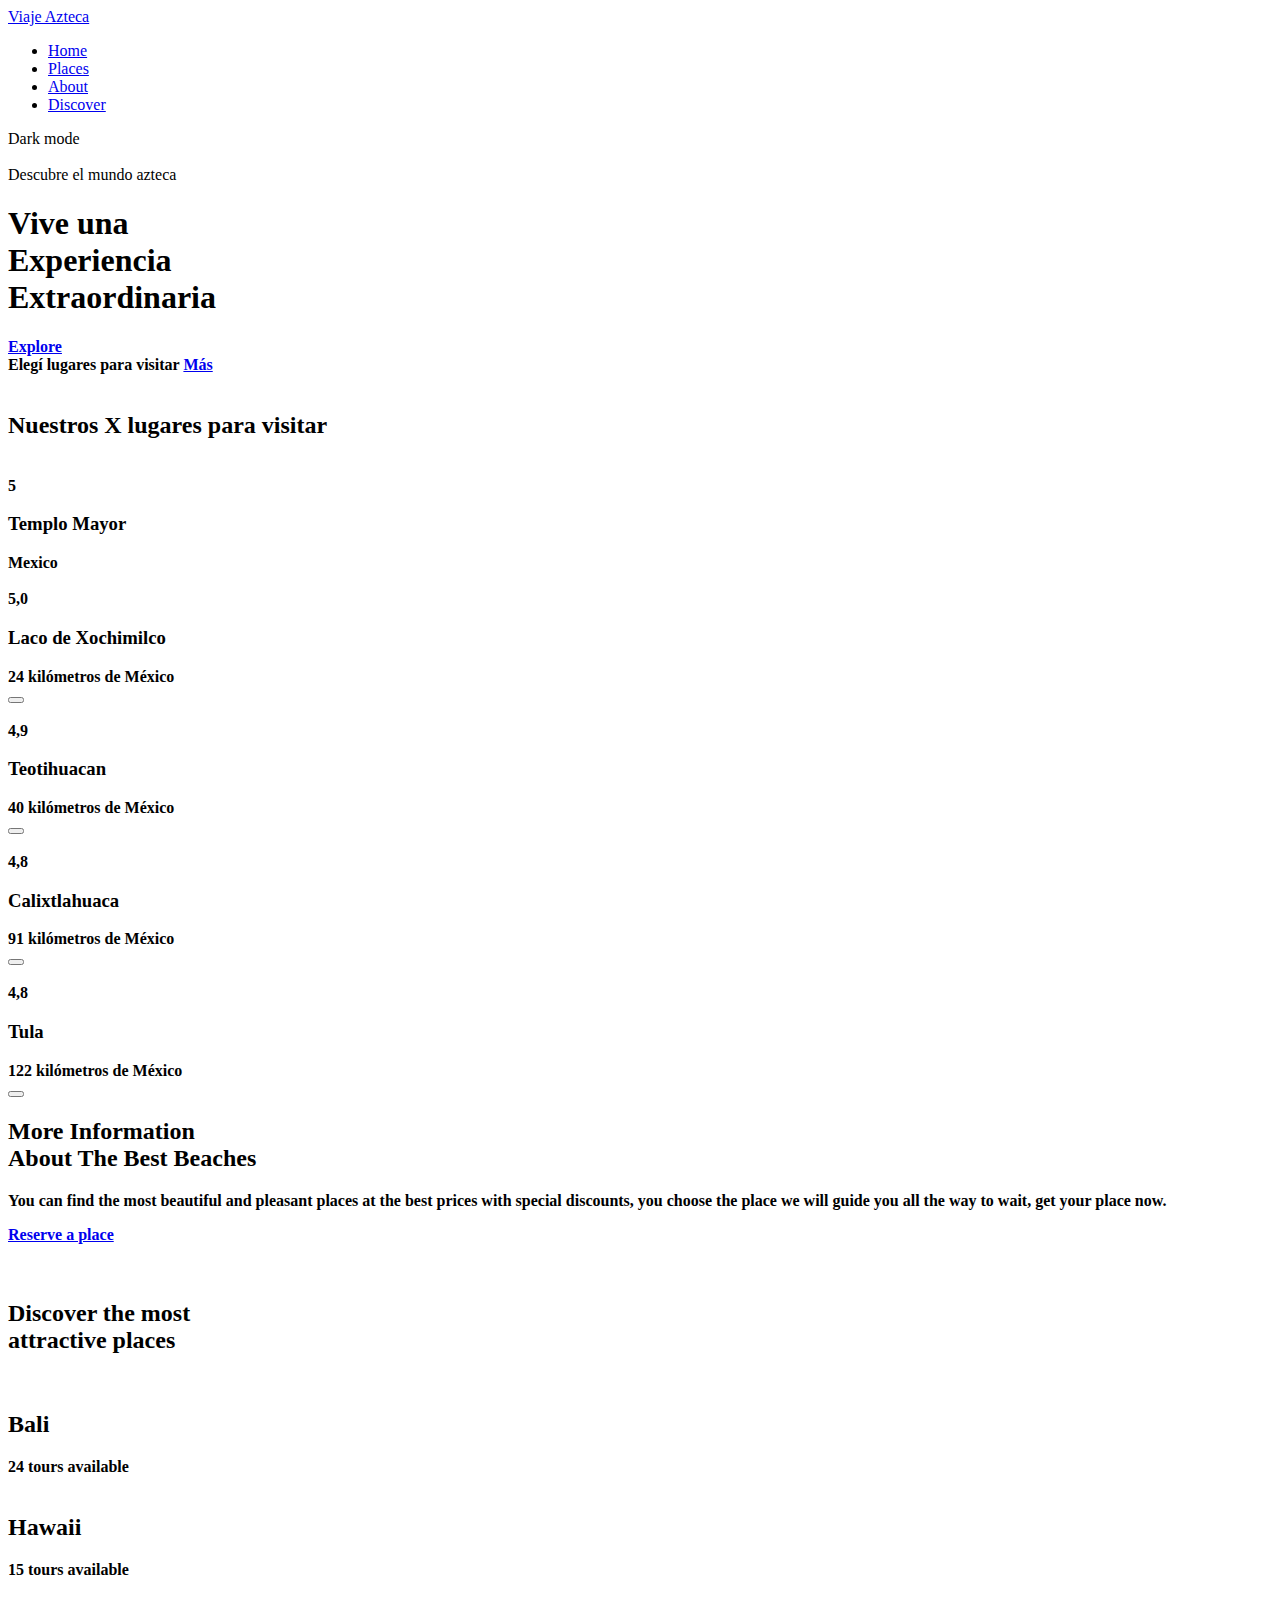
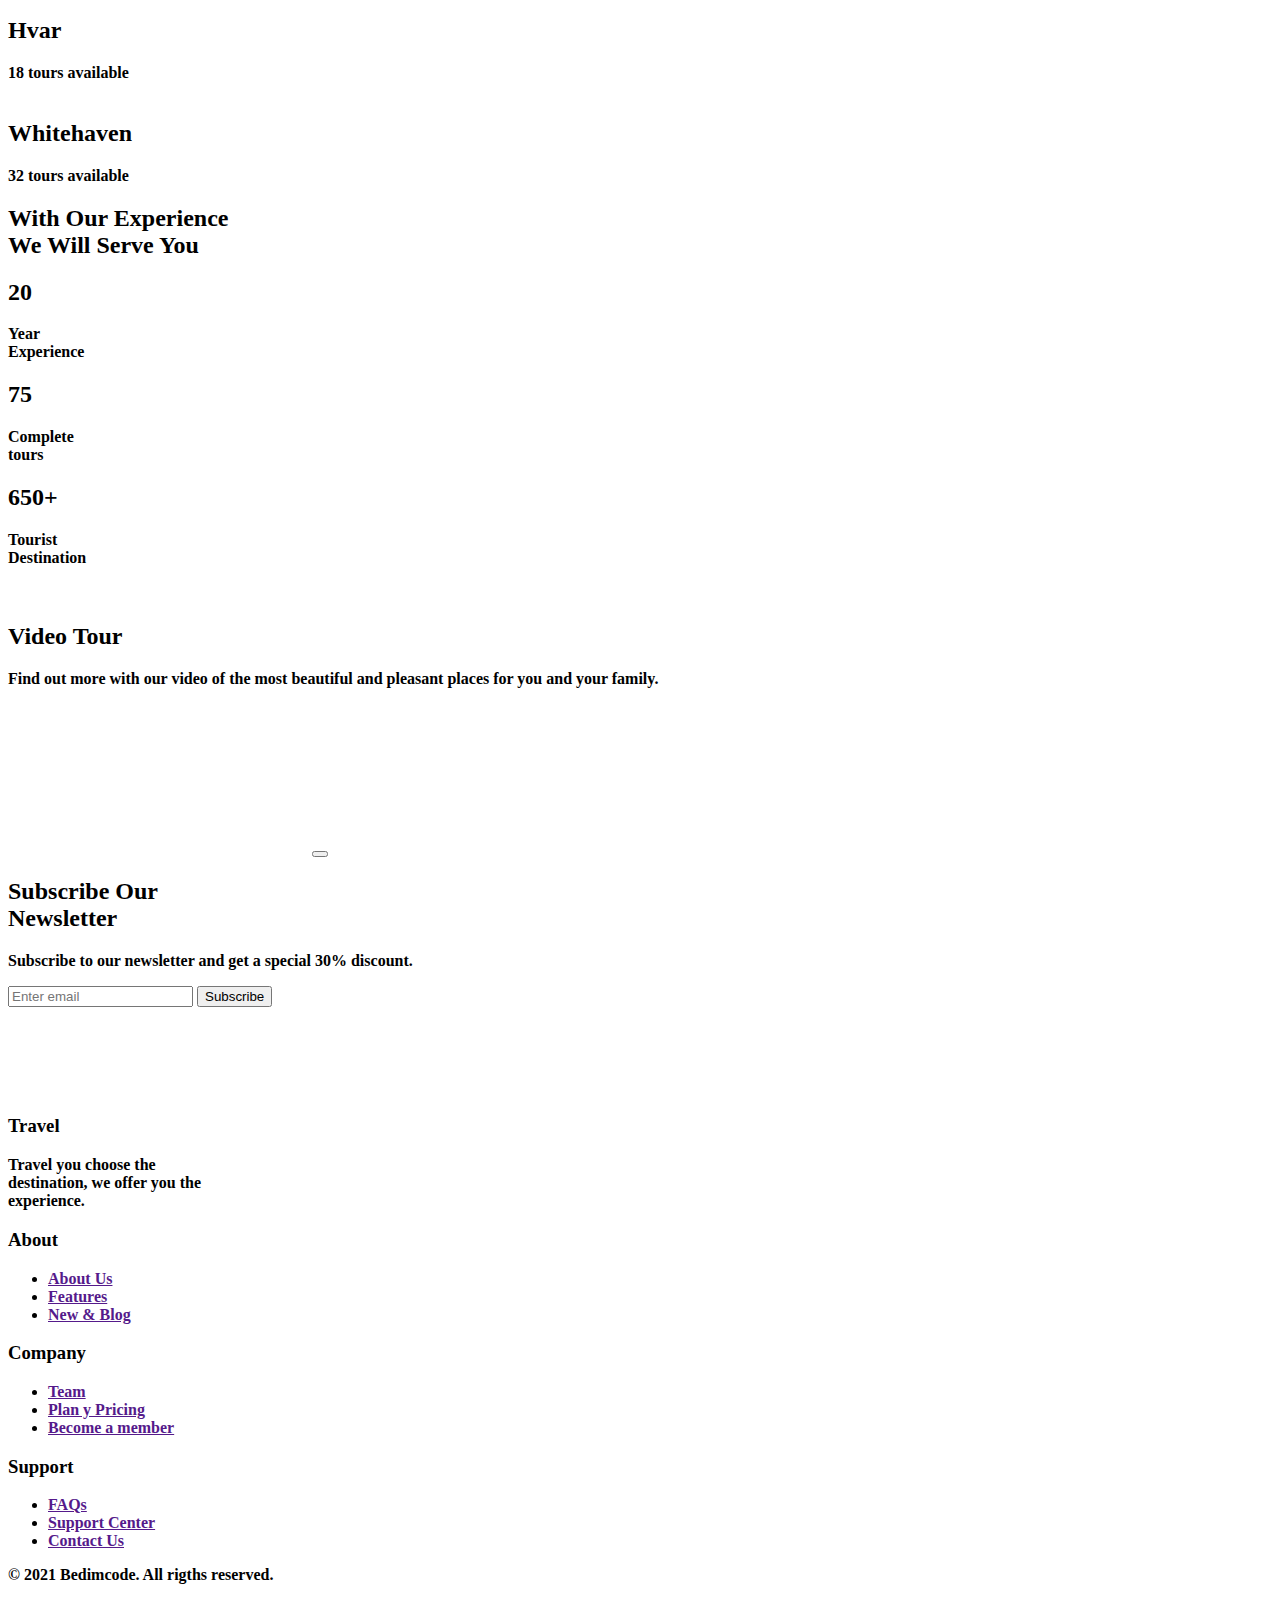
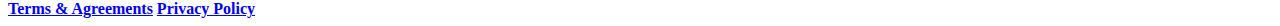
==== index.html @ d2751031 "1.05 alpha" ====
<!DOCTYPE html>
    <html lang="en">
    <head>
        <meta charset="UTF-8">
        <meta name="viewport" content="width=device-width, initial-scale=1.0">

        <link rel="shortcut icon" href="assets/img/favicon.png" type="image/png">

        <!--=============== REMIXICONS ===============-->
        <link href="https://cdn.jsdelivr.net/npm/remixicon@2.5.0/fonts/remixicon.css" rel="stylesheet">
        
        <!--=============== SWIPER CSS ===============-->
        <link rel="stylesheet" href="assets/css/swiper-bundle.min.css">

        <!--=============== CSS ===============-->
        <link rel="stylesheet" href="assets/css/styles.css">

        <title>Mexico Travel</title>
    </head>
    <body>
        <header class="header" id="header">
            <nav class="nav container">
                <a href="#" class="nav__logo">Viaje Azteca</a>

                <div class="nav__menu" id="nav-menu">
                    <ul class="nav__list">
                        <li class="nav__item">
                            <a href="#home" class="nav__link active-link">Home</a>
                        </li>
                        <li class="nav__item">
                            <a href="#place" class="nav__link">Places</a>
                        </li>
                        <li class="nav__item">
                            <a href="#about" class="nav__link">About</a>
                        </li>
                        <li class="nav__item">
                            <a href="#discover" class="nav__link">Discover</a>
                        </li>
                    
                    </ul>

                    <div class="nav__dark">
                        <!-- Theme change button -->
                        <span class="change-theme-name">Dark mode</span>
                        <i class="ri-moon-line change-theme" id="theme-button"></i>
                    </div>

                    <i class="ri-close-line nav__close" id="nav-close"></i>
                </div>

                <div class="nav__toggle" id="nav-toggle">
                    <i class="ri-function-line"></i>
                </div>
            </nav>
        </header>

        <main class="main">
            <!--==================== HOME ====================-->
            <section class="home" id="home">
                <img src="assets/img/home1.jpg" alt="" class="home__img">

                <div class="home__container container grid">
                    <div class="home__data">
                        <span class="home__data-subtitle">Descubre el mundo azteca</span>
                        <h1 class="home__data-title">Vive una <br> Experiencia <br><b>Extraordinaria</h1>
                        <a href="#" class="button">Explore</a>

                    </div>

                    <div class="home__info">
                        <div>
                            <span class="home__info-title">Elegí lugares para visitar</span>
                            <a href="#place" class="button button--flex button--link home__info-button">
                                Más <i class="ri-arrow-right-line"></i>
                            </a>
                        </div>

                        <div class="home__info-overlay">
                            <img src="assets/img/home2.jpg" alt="" class="home__info-img">
                        </div>
                    </div>
                </div>
            </section>

            <!--==================== PLACES ====================-->
            <section class="place section" id="place">
                <h2 class="section__title">Nuestros X lugares para visitar</h2>

                <div class="place__container container grid">
                    <!--==================== PLACES CARD 1 ====================-->
                    <div class="place__card">
                        <img src="assets/img/place1.jpg" alt="" class="place__img">
                        
                        <div class="place__content">
                            <span class="place__rating">
                                <i class="ri-star-line place__rating-icon"></i>
                                <span class="place__rating-number">5</span>
                            </span>

                            <div class="place__data">
                                <h3 class="place__title">Templo Mayor</h3>
                                <span class="place__subtitle">Mexico</span>
                                <span class="place__price"> </span>
                            </div>
                        </div>

                        <a href="https://nicorams.github.io/EspagnolSite/place1.html" class="button button--flex place__button">
                            <i class="ri-arrow-right-line"></i>
                        </a>
                    </div>

                    <!--==================== PLACES CARD 2 ====================-->
                    <div class="place__card">
                        <img src="assets/img/place2.png" alt="" class="place__img">
                        
                        <div class="place__content">
                            <span class="place__rating">
                                <i class="ri-star-line place__rating-icon"></i>
                                <span class="place__rating-number">5,0</span>
                            </span>

                            <div class="place__data">
                                <h3 class="place__title">Laco de Xochimilco</h3>
                                <span class="place__subtitle">24 kilómetros de México</span>
                                <span class="place__price"> </span>
                            </div>
                        </div>

                        <button class="button button--flex place__button">
                            <i class="ri-arrow-right-line"></i>
                        </button>
                    </div>

                    <!--==================== PLACES CARD 3 ====================-->
                    <div class="place__card">
                        <img src="assets/img/place3.png" alt="" class="place__img">
                        
                        <div class="place__content">
                            <span class="place__rating">
                                <i class="ri-star-line place__rating-icon"></i>
                                <span class="place__rating-number">4,9</span>
                            </span>

                            <div class="place__data">
                                <h3 class="place__title">Teotihuacan</h3>
                                <span class="place__subtitle">40 kilómetros de México</span>
                                <span class="place__price"> </span>
                            </div>
                        </div>

                        <button class="button button--flex place__button">
                            <i class="ri-arrow-right-line"></i>
                        </button>
                    </div>

                    <!--==================== PLACES CARD 4 ====================-->
                    <div class="place__card">
                        <img src="assets/img/place4.png" alt="" class="place__img">
                        
                        <div class="place__content">
                            <span class="place__rating">
                                <i class="ri-star-line place__rating-icon"></i>
                                <span class="place__rating-number">4,8</span>
                            </span>

                            <div class="place__data">
                                <h3 class="place__title">Calixtlahuaca</h3>
                                <span class="place__subtitle">91 kilómetros de México</span>
                                <span class="place__price"> </span>
                            </div>
                        </div>

                        <button class="button button--flex place__button">
                            <i class="ri-arrow-right-line"></i>
                        </button>
                    </div>

                    <!--==================== PLACES CARD 5 ====================-->
                    <div class="place__card">
                        <img src="assets/img/place5.png" alt="" class="place__img">
                        
                        <div class="place__content">
                            <span class="place__rating">
                                <i class="ri-star-line place__rating-icon"></i>
                                <span class="place__rating-number">4,8</span>
                            </span>

                            <div class="place__data">
                                <h3 class="place__title">Tula</h3>
                                <span class="place__subtitle">122 kilómetros de México</span>
                                <span class="place__price"> </span>
                            </div>
                        </div>

                        <button class="button button--flex place__button">
                            <i class="ri-arrow-right-line"></i>
                        </button>
                    </div>
                </div>
            </section>

            <!--==================== ABOUT ====================-->
            <section class="about section" id="about">
                <div class="about__container container grid">
                    <div class="about__data">
                        <h2 class="section__title about__title">More Information <br> About The Best Beaches</h2>
                        <p class="about__description">You can find the most beautiful and pleasant places at the best 
                            prices with special discounts, you choose the place we will guide you all the way to wait, get your 
                            place now.
                        </p>
                        <a href="#" class="button">Reserve a place</a>
                    </div>

                    <div class="about__img">
                        <div class="about__img-overlay">
                            <img src="assets/img/about1.jpg" alt="" class="about__img-one">
                        </div>

                        <div class="about__img-overlay">
                            <img src="assets/img/about2.jpg" alt="" class="about__img-two">
                        </div>
                    </div>
                </div>
            </section>
            
            <!--==================== DISCOVER ====================-->
            <section class="discover section" id="discover">
                <h2 class="section__title">Discover the most <br> attractive places</h2>
                
                <div class="discover__container container swiper-container">
                    <div class="swiper-wrapper">
                        <!--==================== DISCOVER 1 ====================-->
                        <div class="discover__card swiper-slide">
                            <img src="assets/img/discover1.jpg" alt="" class="discover__img">
                            <div class="discover__data">
                                <h2 class="discover__title">Bali</h2>
                                <span class="discover__description">24 tours available</span>
                            </div>
                        </div>

                        <!--==================== DISCOVER 2 ====================-->
                        <div class="discover__card swiper-slide">
                            <img src="assets/img/discover2.jpg" alt="" class="discover__img">
                            <div class="discover__data">
                                <h2 class="discover__title">Hawaii</h2>
                                <span class="discover__description">15 tours available</span>
                            </div>
                        </div>

                        <!--==================== DISCOVER 3 ====================-->
                        <div class="discover__card swiper-slide">
                            <img src="assets/img/discover3.jpg" alt="" class="discover__img">
                            <div class="discover__data">
                                <h2 class="discover__title">Hvar</h2>
                                <span class="discover__description">18 tours available</span>
                            </div>
                        </div>

                        <!--==================== DISCOVER 4 ====================-->
                        <div class="discover__card swiper-slide">
                            <img src="assets/img/discover4.jpg" alt="" class="discover__img">
                            <div class="discover__data">
                                <h2 class="discover__title">Whitehaven</h2>
                                <span class="discover__description">32 tours available</span>
                            </div>
                        </div>
                    </div>
                </div>
            </section>

            <!--==================== EXPERIENCE ====================-->
            <section class="experience section">
                <h2 class="section__title">With Our Experience <br> We Will Serve You</h2>

                <div class="experience__container container grid">
                    <div class="experience__content grid">
                        <div class="experience__data">
                            <h2 class="experience__number">20</h2>
                            <span class="experience__description">Year <br> Experience</span>
                        </div>

                        <div class="experience__data">
                            <h2 class="experience__number">75</h2>
                            <span class="experience__description">Complete <br> tours</span>
                        </div>

                        <div class="experience__data">
                            <h2 class="experience__number">650+</h2>
                            <span class="experience__description">Tourist <br> Destination</span>
                        </div>
                    </div>

                    <div class="experience__img grid">
                        <div class="experience__overlay">
                            <img src="assets/img/experience1.jpg" alt="" class="experience__img-one">
                        </div>
                        
                        <div class="experience__overlay">
                            <img src="assets/img/experience2.jpg" alt="" class="experience__img-two">
                        </div>
                    </div>
                </div>
            </section>

            <!--==================== VIDEO ====================-->
            <section class="video section">
                <h2 class="section__title">Video Tour</h2>

                <div class="video__container container">
                    <p class="video__description">Find out more with our video of the most beautiful and 
                        pleasant places for you and your family.
                    </p>

                    <div class="video__content">
                        <video id="video-file">
                            <source src="assets/video/video.mp4" type="video/mp4">
                        </video>

                        <button class="button button--flex video__button" id="video-button">
                            <i class="ri-play-line video__button-icon" id="video-icon"></i>
                        </button>
                    </div>
                </div>
            </section>

            <!--==================== SUBSCRIBE ====================-->
            <section class="subscribe section">
                <div class="subscribe__bg">
                    <div class="subscribe__container container">
                        <h2 class="section__title subscribe__title">Subscribe Our <br> Newsletter</h2>
                        <p class="subscribe__description">Subscribe to our newsletter and get a 
                            special 30% discount.
                        </p>
    
                        <form action="" class="subscribe__form">
                            <input type="text" placeholder="Enter email" class="subscribe__input">
    
                            <button class="button">
                                Subscribe
                            </button>
                        </form>
                    </div>
                </div>
            </section>
            
            <!--==================== SPONSORS ====================-->
            <section class="sponsor section">
                <div class="sponsor__container container grid">
                    <div class="sponsor__content">
                        <img src="assets/img/sponsors1.png" alt="" class="sponsor__img">
                    </div>
                    <div class="sponsor__content">
                        <img src="assets/img/sponsors2.png" alt="" class="sponsor__img">
                    </div>
                    <div class="sponsor__content">
                        <img src="assets/img/sponsors3.png" alt="" class="sponsor__img">
                    </div>
                    <div class="sponsor__content">
                        <img src="assets/img/sponsors4.png" alt="" class="sponsor__img">
                    </div>
                    <div class="sponsor__content">
                        <img src="assets/img/sponsors5.png" alt="" class="sponsor__img">
                    </div>
                </div>
            </section>
        </main>

        <!--==================== FOOTER ====================-->
        <footer class="footer section">
            <div class="footer__container container grid">
                <div class="footer__content grid">
                    <div class="footer__data">
                        <h3 class="footer__title">Travel</h3>
                        <p class="footer__description">Travel you choose the <br> destination, 
                            we offer you the <br> experience.
                        </p>
                        <div>
                            <a href="https://www.facebook.com/" target="_blank" class="footer__social">
                                <i class="ri-facebook-box-fill"></i>
                            </a>
                            <a href="https://twitter.com/" target="_blank" class="footer__social">
                                <i class="ri-twitter-fill"></i>
                            </a>
                            <a href="https://www.instagram.com/" target="_blank" class="footer__social">
                                <i class="ri-instagram-fill"></i>
                            </a>
                            <a href="https://www.youtube.com/" target="_blank" class="footer__social">
                                <i class="ri-youtube-fill"></i>
                            </a>
                        </div>
                    </div>
    
                    <div class="footer__data">
                        <h3 class="footer__subtitle">About</h3>
                        <ul>
                            <li class="footer__item">
                                <a href="" class="footer__link">About Us</a>
                            </li>
                            <li class="footer__item">
                                <a href="" class="footer__link">Features</a>
                            </li>
                            <li class="footer__item">
                                <a href="" class="footer__link">New & Blog</a>
                            </li>
                        </ul>
                    </div>
    
                    <div class="footer__data">
                        <h3 class="footer__subtitle">Company</h3>
                        <ul>
                            <li class="footer__item">
                                <a href="" class="footer__link">Team</a>
                            </li>
                            <li class="footer__item">
                                <a href="" class="footer__link">Plan y Pricing</a>
                            </li>
                            <li class="footer__item">
                                <a href="" class="footer__link">Become a member</a>
                            </li>
                        </ul>
                    </div>
    
                    <div class="footer__data">
                        <h3 class="footer__subtitle">Support</h3>
                        <ul>
                            <li class="footer__item">
                                <a href="" class="footer__link">FAQs</a>
                            </li>
                            <li class="footer__item">
                                <a href="" class="footer__link">Support Center</a>
                            </li>
                            <li class="footer__item">
                                <a href="" class="footer__link">Contact Us</a>
                            </li>
                        </ul>
                    </div>
                </div>

                <div class="footer__rights">
                    <p class="footer__copy">&#169; 2021 Bedimcode. All rigths reserved.</p>
                    <div class="footer__terms">
                        <a href="#" class="footer__terms-link">Terms & Agreements</a>
                        <a href="#" class="footer__terms-link">Privacy Policy</a>
                    </div>
                </div>
            </div>
        </footer>

         <!--========== SCROLL UP ==========-->
        <a href="#" class="scrollup" id="scroll-up">
            <i class="ri-arrow-up-line scrollup__icon"></i>
        </a>

        <!--=============== SCROLL REVEAL===============-->
        <script src="assets/js/scrollreveal.min.js"></script>
        
        <!--=============== SWIPER JS ===============-->
        <script src="assets/js/swiper-bundle.min.js"></script>

        <!--=============== MAIN JS ===============-->
        <script src="assets/js/main.js"></script>
    </body>
</html>
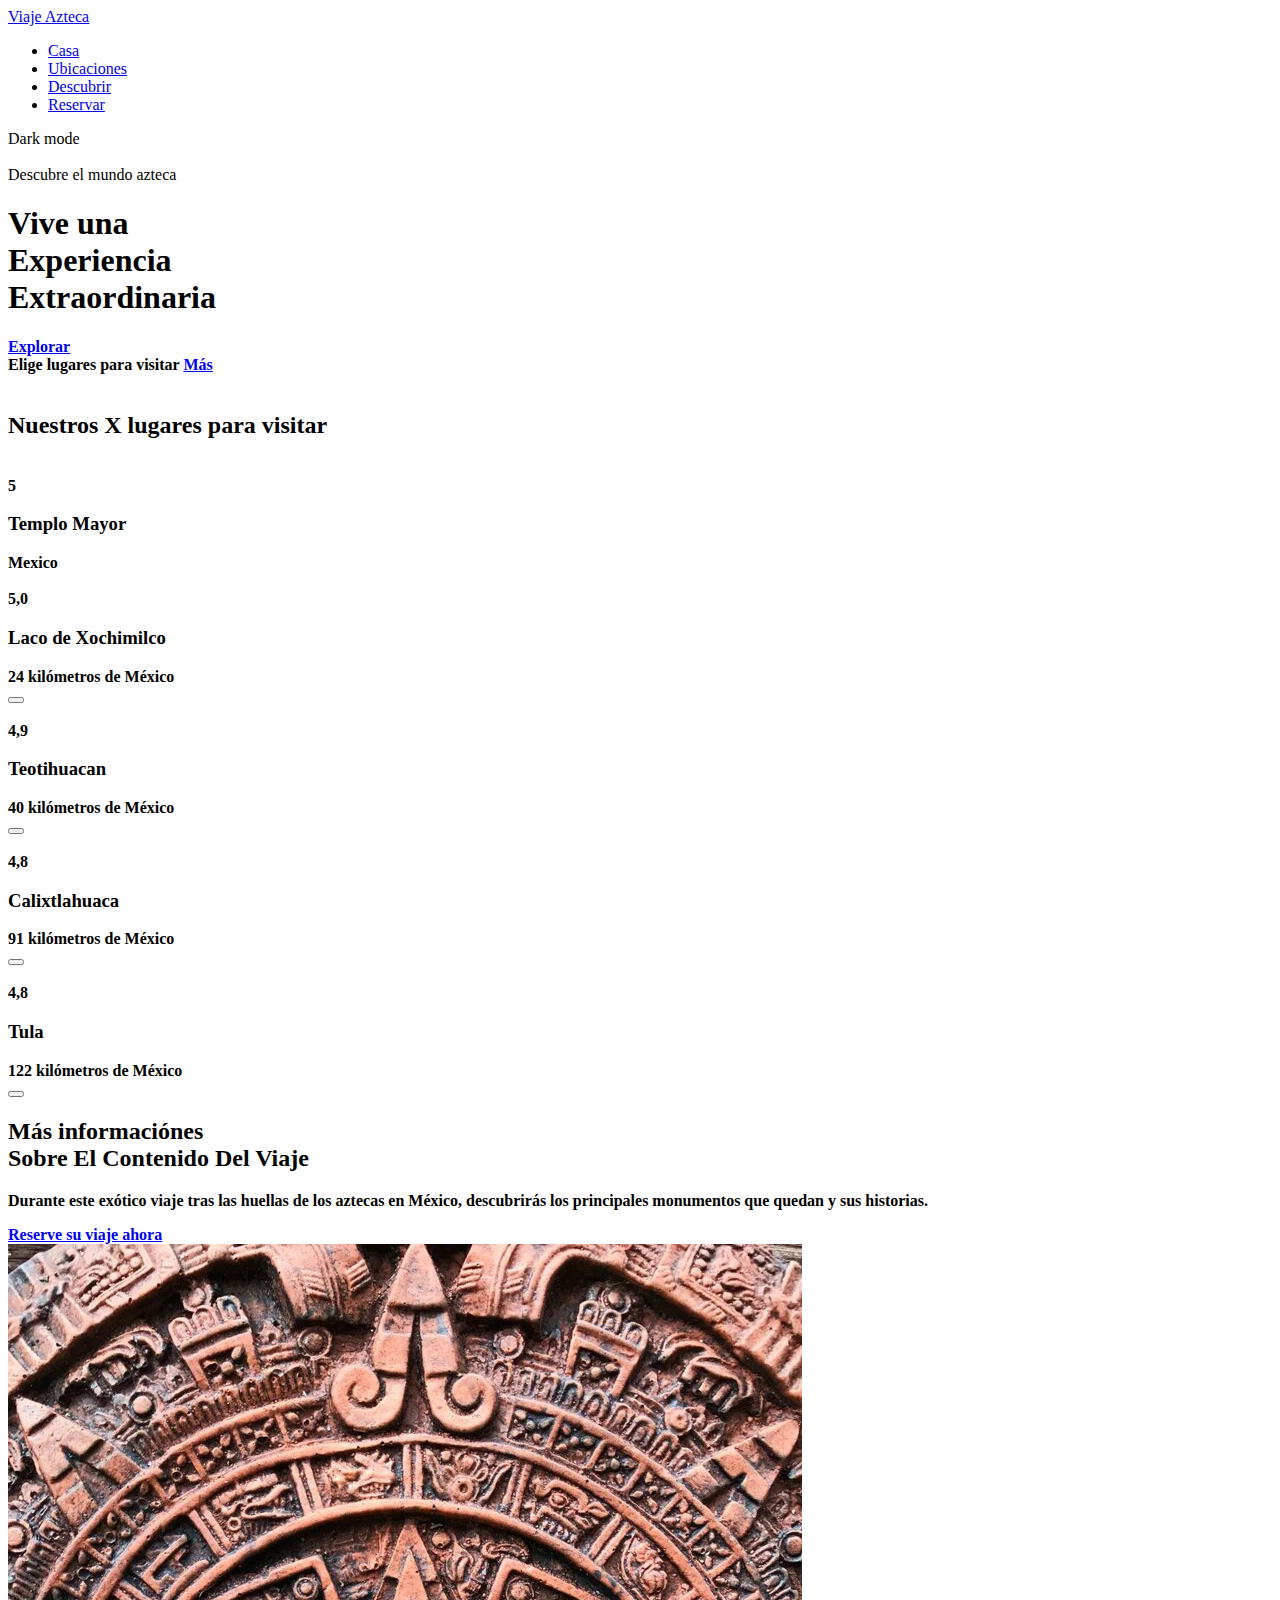
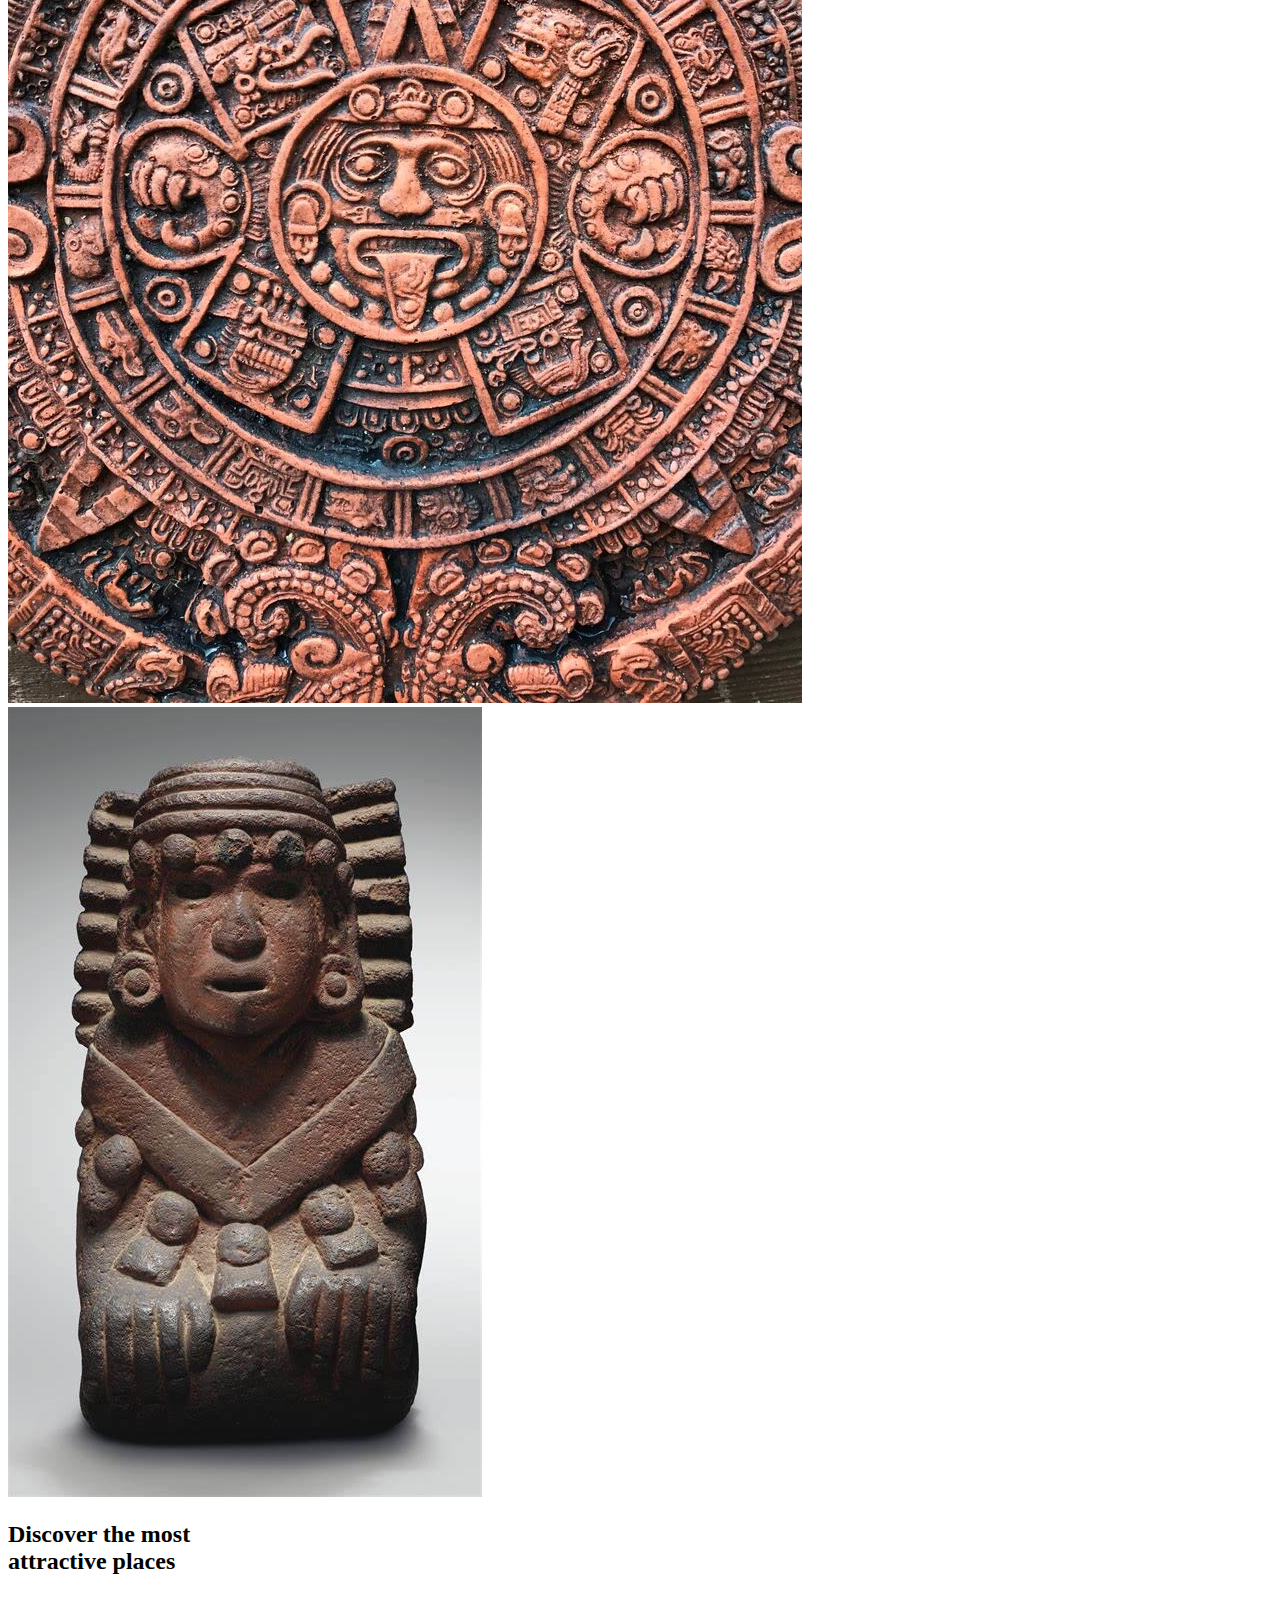
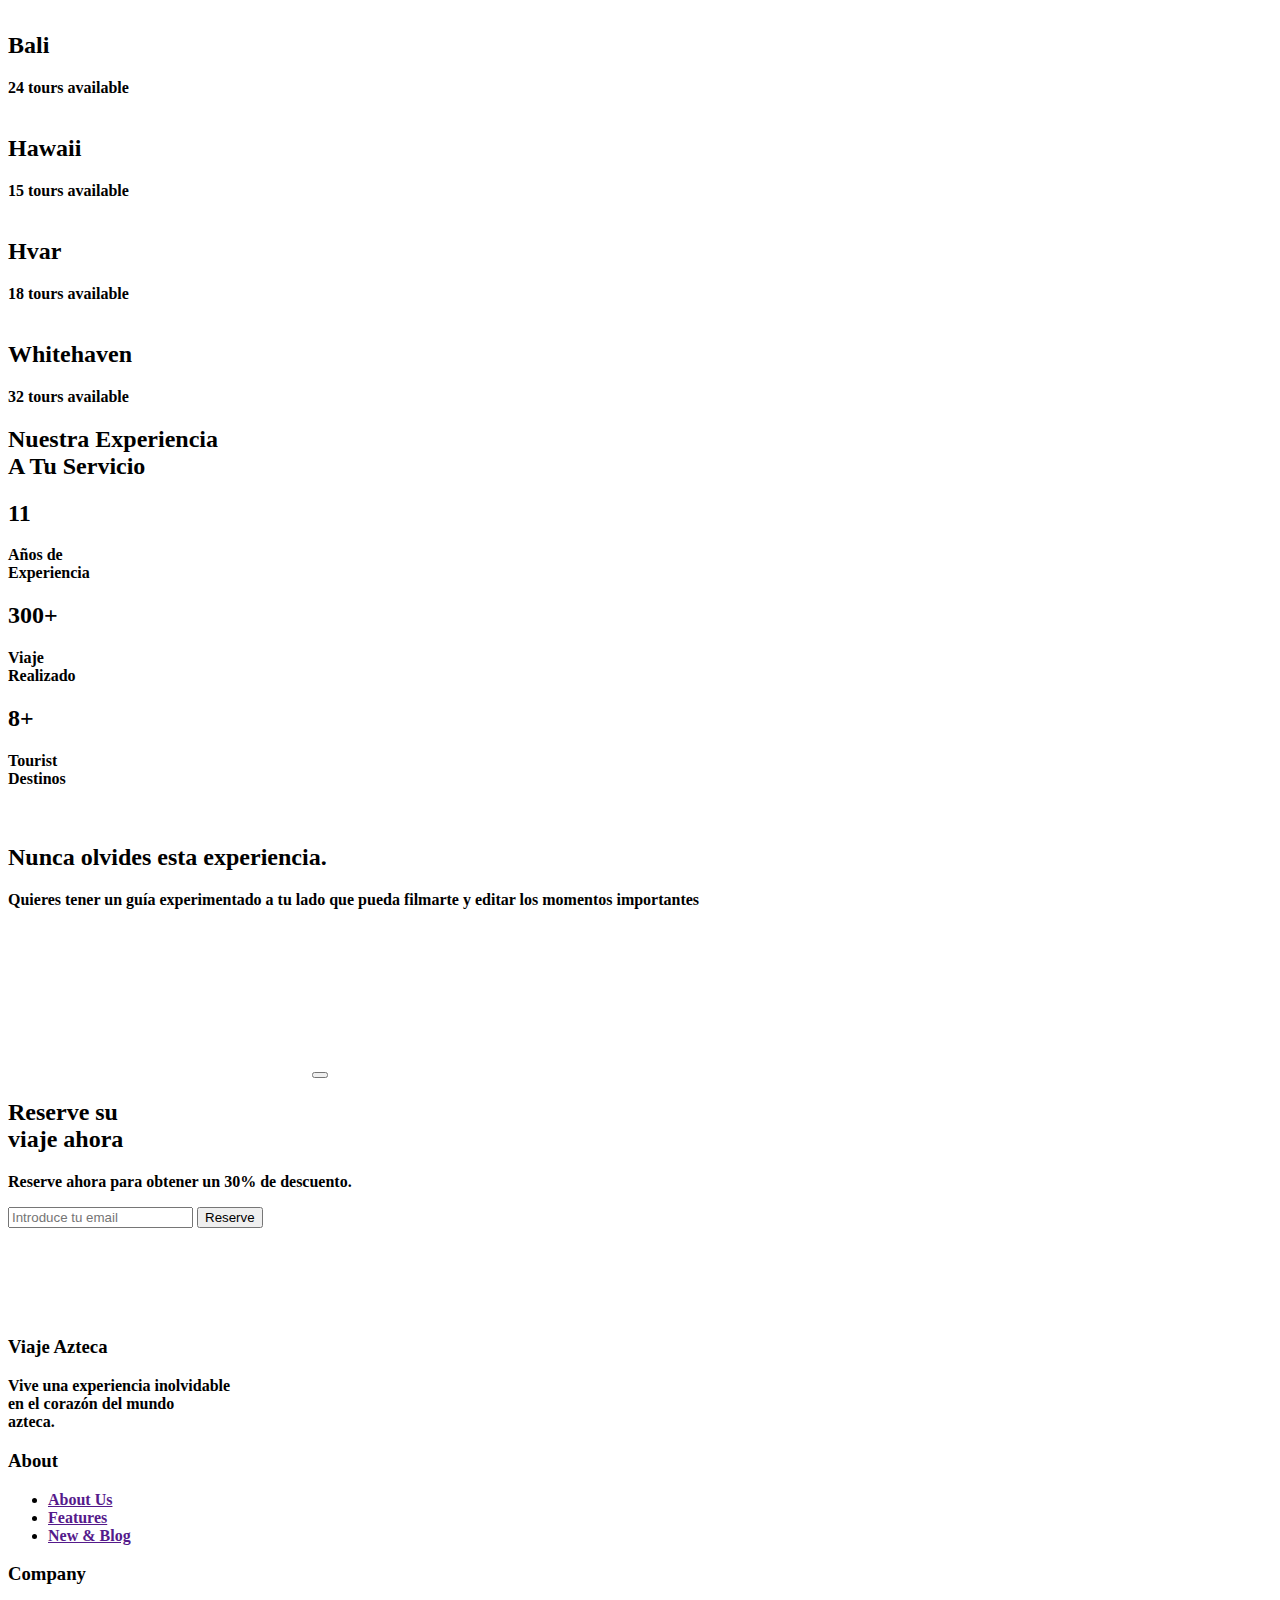
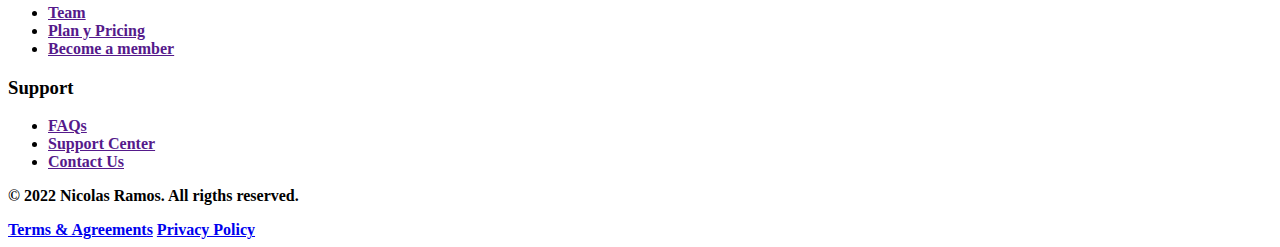
==== commit 56f27edb: "1.06 alpha" ====
--- a/index.html
+++ b/index.html
@@ -25,18 +25,17 @@
                 <div class="nav__menu" id="nav-menu">
                     <ul class="nav__list">
                         <li class="nav__item">
-                            <a href="#home" class="nav__link active-link">Home</a>
+                            <a href="#home" class="nav__link active-link">Casa</a>
                         </li>
                         <li class="nav__item">
-                            <a href="#place" class="nav__link">Places</a>
+                            <a href="#place" class="nav__link">Ubicaciones</a>
                         </li>
                         <li class="nav__item">
-                            <a href="#about" class="nav__link">About</a>
+                            <a href="#discover" class="nav__link">Descubrir</a>
                         </li>
                         <li class="nav__item">
-                            <a href="#discover" class="nav__link">Discover</a>
+                            <a href="#reserve" class="nav__link">Reservar</a>
                         </li>
-                    
                     </ul>
 
                     <div class="nav__dark">
@@ -63,13 +62,13 @@
                     <div class="home__data">
                         <span class="home__data-subtitle">Descubre el mundo azteca</span>
                         <h1 class="home__data-title">Vive una <br> Experiencia <br><b>Extraordinaria</h1>
-                        <a href="#" class="button">Explore</a>
+                        <a href="#place" class="button">Explorar</a>
 
                     </div>
 
                     <div class="home__info">
                         <div>
-                            <span class="home__info-title">Elegí lugares para visitar</span>
+                            <span class="home__info-title">Elige lugares para visitar</span>
                             <a href="#place" class="button button--flex button--link home__info-button">
                                 Más <i class="ri-arrow-right-line"></i>
                             </a>
@@ -203,12 +202,11 @@
             <section class="about section" id="about">
                 <div class="about__container container grid">
                     <div class="about__data">
-                        <h2 class="section__title about__title">More Information <br> About The Best Beaches</h2>
-                        <p class="about__description">You can find the most beautiful and pleasant places at the best 
-                            prices with special discounts, you choose the place we will guide you all the way to wait, get your 
-                            place now.
+                        <h2 class="section__title about__title">Más informaciónes <br> Sobre El Contenido Del Viaje </h2>
+                        <p class="about__description">Durante este exótico viaje tras las huellas de los aztecas en 
+                            México, descubrirás los principales monumentos que quedan y sus historias.
                         </p>
-                        <a href="#" class="button">Reserve a place</a>
+                        <a href="#reserve" class="button">Reserve su viaje ahora</a>
                     </div>
 
                     <div class="about__img">
@@ -270,23 +268,23 @@
 
             <!--==================== EXPERIENCE ====================-->
             <section class="experience section">
-                <h2 class="section__title">With Our Experience <br> We Will Serve You</h2>
+                <h2 class="section__title">Nuestra Experiencia <br>  A Tu Servicio</h2>
 
                 <div class="experience__container container grid">
                     <div class="experience__content grid">
                         <div class="experience__data">
-                            <h2 class="experience__number">20</h2>
-                            <span class="experience__description">Year <br> Experience</span>
+                            <h2 class="experience__number">11</h2>
+                            <span class="experience__description">Años de <br> Experiencia</span>
                         </div>
 
                         <div class="experience__data">
-                            <h2 class="experience__number">75</h2>
-                            <span class="experience__description">Complete <br> tours</span>
+                            <h2 class="experience__number">300+</h2>
+                            <span class="experience__description">Viaje <br> Realizado</span>
                         </div>
 
                         <div class="experience__data">
-                            <h2 class="experience__number">650+</h2>
-                            <span class="experience__description">Tourist <br> Destination</span>
+                            <h2 class="experience__number">8+</h2>
+                            <span class="experience__description">Tourist <br> Destinos</span>
                         </div>
                     </div>
 
@@ -304,11 +302,11 @@
 
             <!--==================== VIDEO ====================-->
             <section class="video section">
-                <h2 class="section__title">Video Tour</h2>
+                <h2 class="section__title">Nunca olvides esta experiencia.</h2>
 
                 <div class="video__container container">
-                    <p class="video__description">Find out more with our video of the most beautiful and 
-                        pleasant places for you and your family.
+                    <p class="video__description">Quieres tener un guía experimentado a tu lado que pueda filmarte 
+                        y editar los momentos importantes
                     </p>
 
                     <div class="video__content">
@@ -324,19 +322,18 @@
             </section>
 
             <!--==================== SUBSCRIBE ====================-->
-            <section class="subscribe section">
+            <section class="subscribe section" id="reserve">
                 <div class="subscribe__bg">
                     <div class="subscribe__container container">
-                        <h2 class="section__title subscribe__title">Subscribe Our <br> Newsletter</h2>
-                        <p class="subscribe__description">Subscribe to our newsletter and get a 
-                            special 30% discount.
+                        <h2 class="section__title subscribe__title">Reserve su <br> viaje ahora</h2>
+                        <p class="subscribe__description">Reserve ahora para obtener un 30% de descuento.
                         </p>
     
                         <form action="" class="subscribe__form">
-                            <input type="text" placeholder="Enter email" class="subscribe__input">
+                            <input type="text" placeholder="Introduce tu email" class="subscribe__input">
     
                             <button class="button">
-                                Subscribe
+                                Reserve
                             </button>
                         </form>
                     </div>
@@ -370,9 +367,8 @@
             <div class="footer__container container grid">
                 <div class="footer__content grid">
                     <div class="footer__data">
-                        <h3 class="footer__title">Travel</h3>
-                        <p class="footer__description">Travel you choose the <br> destination, 
-                            we offer you the <br> experience.
+                        <h3 class="footer__title">Viaje Azteca</h3>
+                        <p class="footer__description">Vive una experiencia inolvidable <br> en el corazón del mundo <br> azteca.
                         </p>
                         <div>
                             <a href="https://www.facebook.com/" target="_blank" class="footer__social">
@@ -437,7 +433,7 @@
                 </div>
 
                 <div class="footer__rights">
-                    <p class="footer__copy">&#169; 2021 Bedimcode. All rigths reserved.</p>
+                    <p class="footer__copy">&#169; 2022 Nicolas Ramos. All rigths reserved.</p>
                     <div class="footer__terms">
                         <a href="#" class="footer__terms-link">Terms & Agreements</a>
                         <a href="#" class="footer__terms-link">Privacy Policy</a>
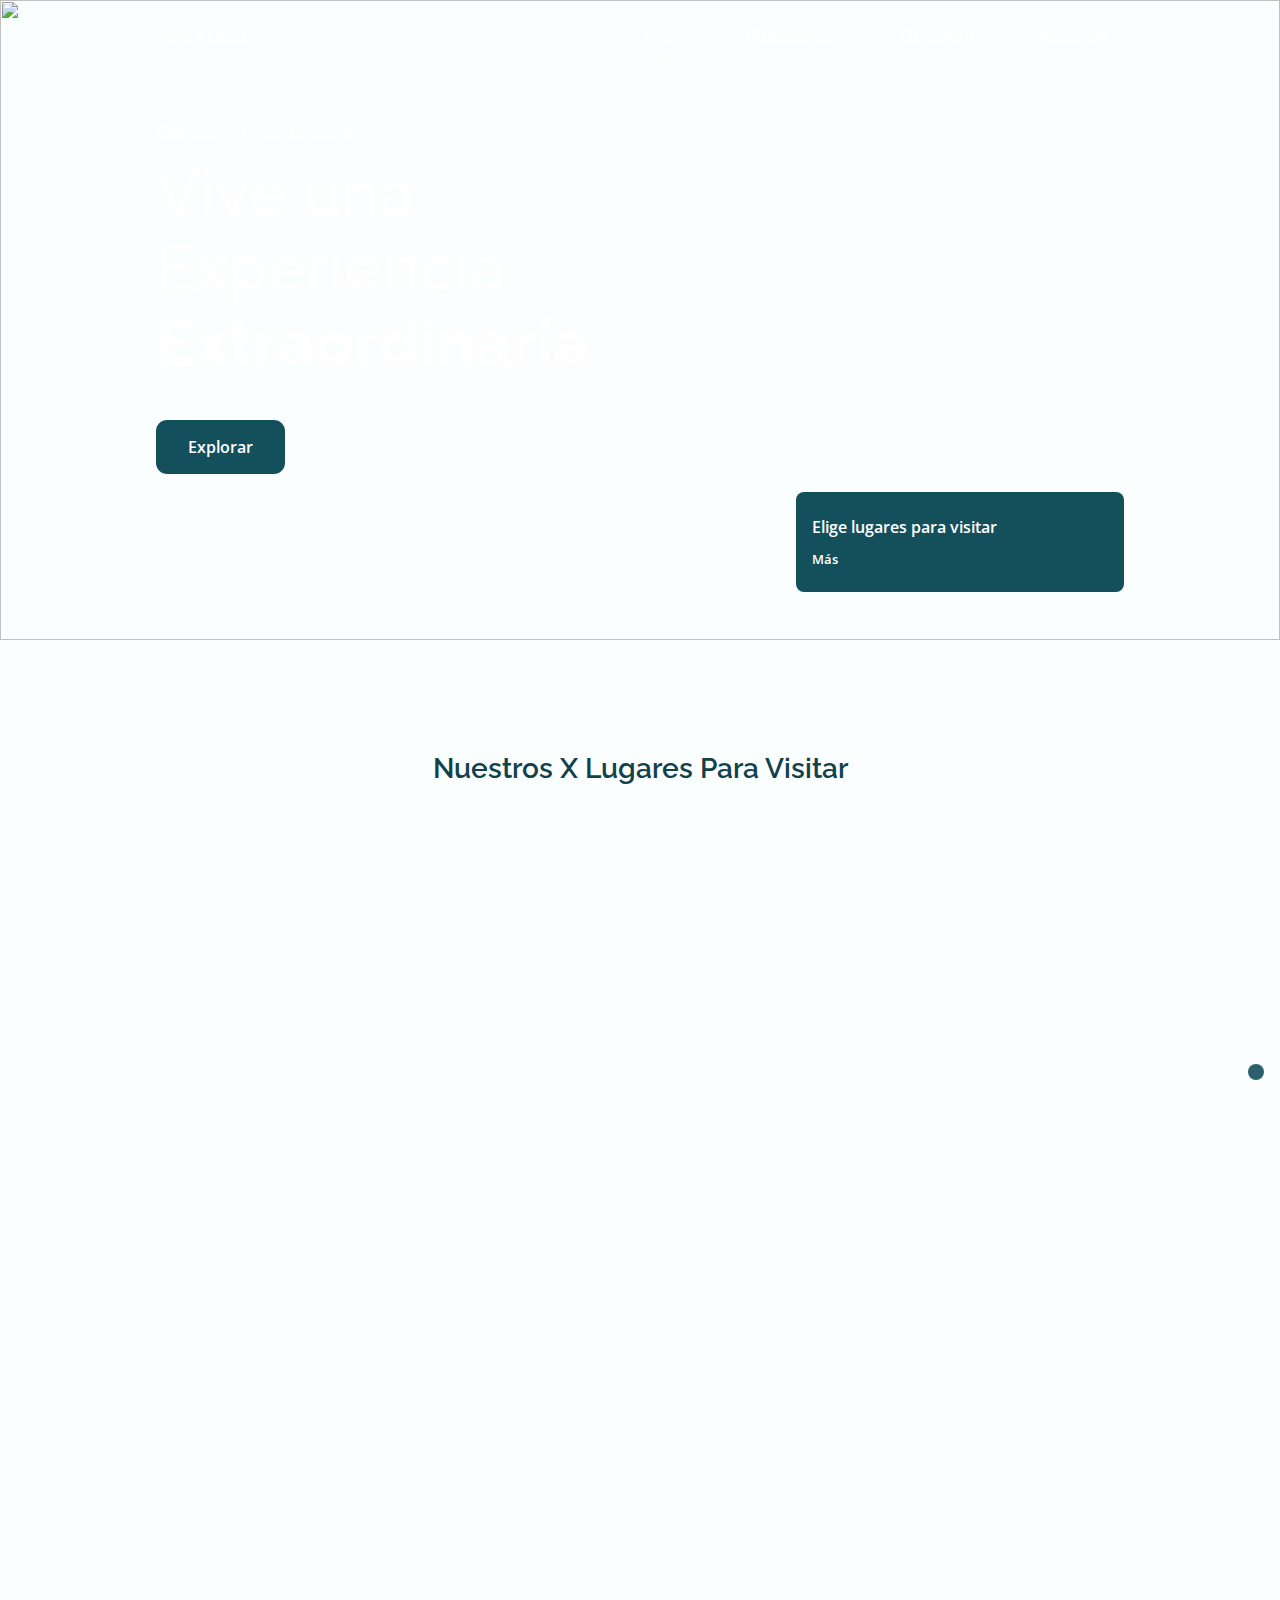
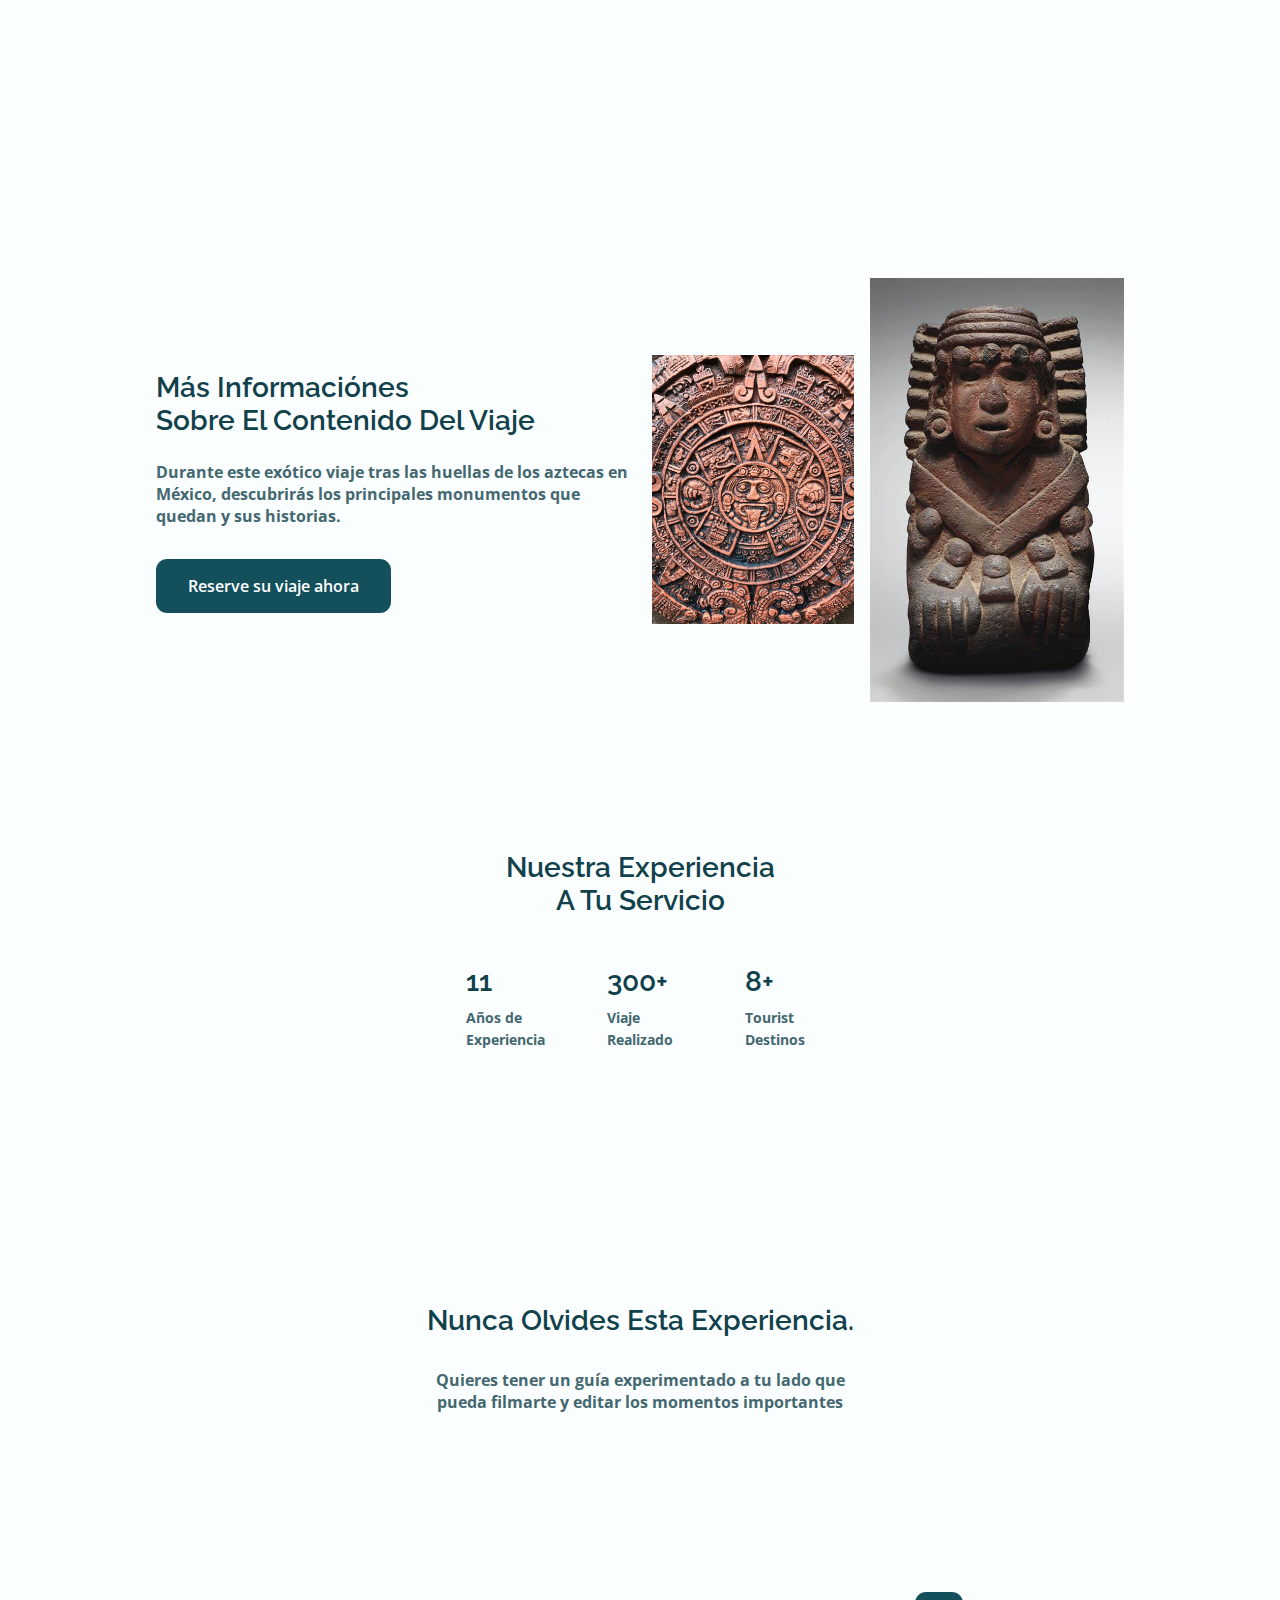
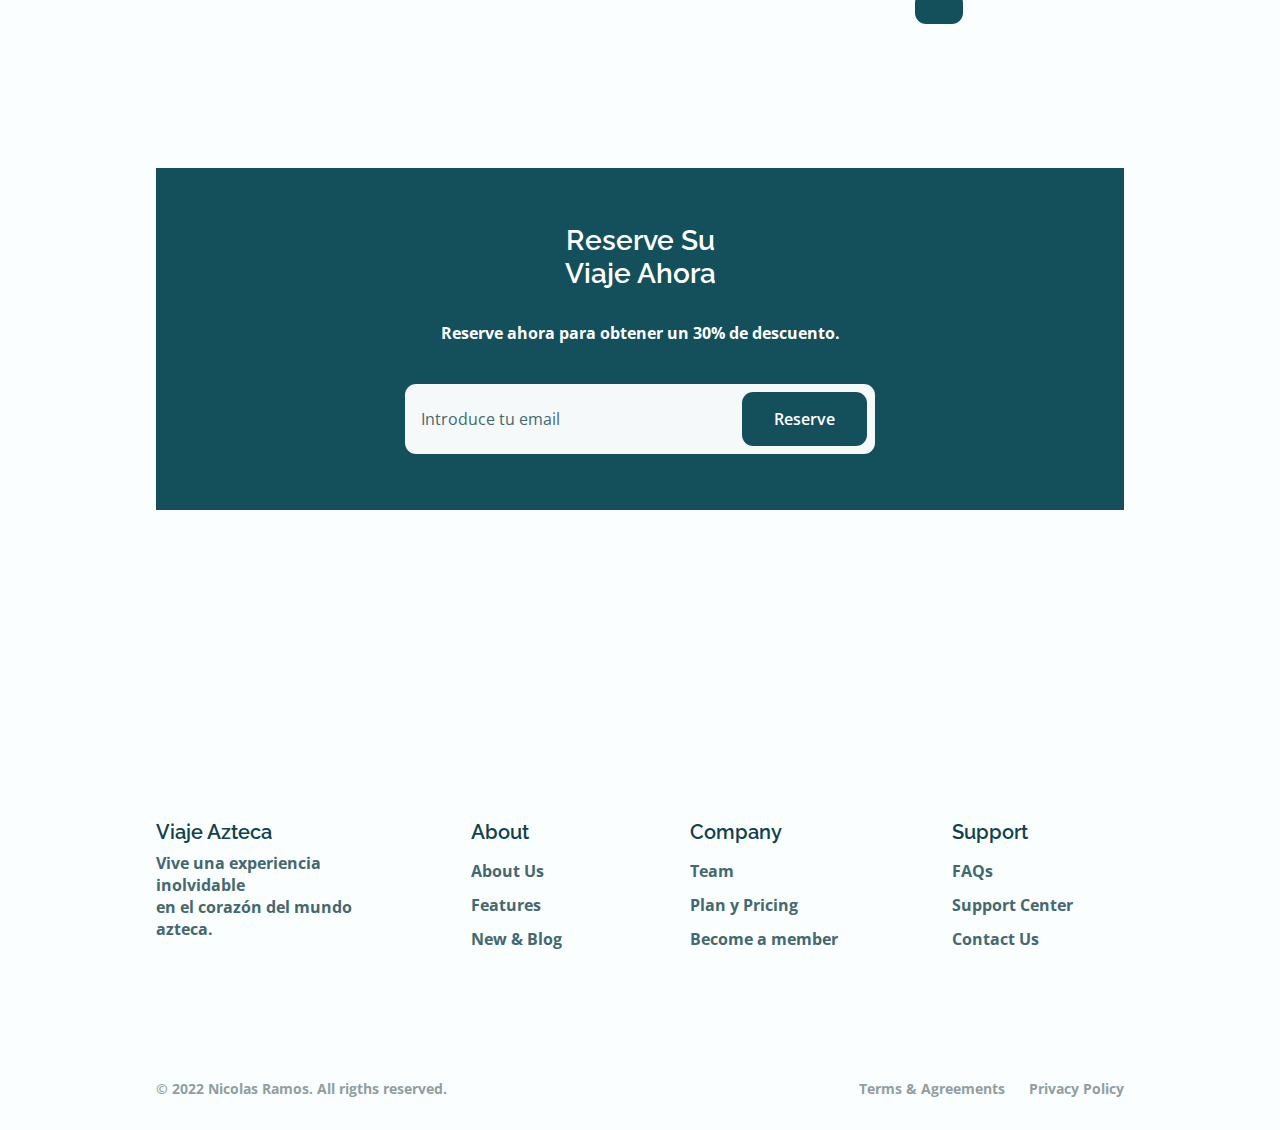
==== commit 7f882975: "1.07 alpha" ====
--- a/index.html
+++ b/index.html
@@ -216,51 +216,6 @@
 
                         <div class="about__img-overlay">
                             <img src="assets/img/about2.jpg" alt="" class="about__img-two">
-                        </div>
-                    </div>
-                </div>
-            </section>
-            
-            <!--==================== DISCOVER ====================-->
-            <section class="discover section" id="discover">
-                <h2 class="section__title">Discover the most <br> attractive places</h2>
-                
-                <div class="discover__container container swiper-container">
-                    <div class="swiper-wrapper">
-                        <!--==================== DISCOVER 1 ====================-->
-                        <div class="discover__card swiper-slide">
-                            <img src="assets/img/discover1.jpg" alt="" class="discover__img">
-                            <div class="discover__data">
-                                <h2 class="discover__title">Bali</h2>
-                                <span class="discover__description">24 tours available</span>
-                            </div>
-                        </div>
-
-                        <!--==================== DISCOVER 2 ====================-->
-                        <div class="discover__card swiper-slide">
-                            <img src="assets/img/discover2.jpg" alt="" class="discover__img">
-                            <div class="discover__data">
-                                <h2 class="discover__title">Hawaii</h2>
-                                <span class="discover__description">15 tours available</span>
-                            </div>
-                        </div>
-
-                        <!--==================== DISCOVER 3 ====================-->
-                        <div class="discover__card swiper-slide">
-                            <img src="assets/img/discover3.jpg" alt="" class="discover__img">
-                            <div class="discover__data">
-                                <h2 class="discover__title">Hvar</h2>
-                                <span class="discover__description">18 tours available</span>
-                            </div>
-                        </div>
-
-                        <!--==================== DISCOVER 4 ====================-->
-                        <div class="discover__card swiper-slide">
-                            <img src="assets/img/discover4.jpg" alt="" class="discover__img">
-                            <div class="discover__data">
-                                <h2 class="discover__title">Whitehaven</h2>
-                                <span class="discover__description">32 tours available</span>
-                            </div>
                         </div>
                     </div>
                 </div>
--- a/assets/css/styles.css
+++ b/assets/css/styles.css
@@ -0,0 +1,1080 @@
+/*=============== GOOGLE FONTS ===============*/
+@import url("https://fonts.googleapis.com/css2?family=Open+Sans:wght@400;600&family=Raleway:wght@500;600;700&display=swap");
+/*=============== VARIABLES CSS ===============*/
+:root {
+  --header-height: 3rem;
+  /*========== Colors ==========*/
+  /* Change favorite color to match images */
+  /*Green dark 190 - Green 171 - Grren Blue 200*/
+  --hue-color: 190;
+  /* HSL color mode */
+  --first-color: hsl(var(--hue-color), 64%, 22%);
+  --first-color-second: hsl(var(--hue-color), 64%, 22%);
+  --first-color-alt: hsl(var(--hue-color), 64%, 15%);
+  --title-color: hsl(var(--hue-color), 64%, 18%);
+  --text-color: hsl(var(--hue-color), 24%, 35%);
+  --text-color-light: hsl(var(--hue-color), 8%, 60%);
+  --input-color: hsl(var(--hue-color), 24%, 97%);
+  --body-color: hsl(var(--hue-color), 100%, 99%);
+  --white-color: #FFF;
+  --scroll-bar-color: hsl(var(--hue-color), 12%, 90%);
+  --scroll-thumb-color: hsl(var(--hue-color), 12%, 75%);
+  /*========== Font and typography ==========*/
+  --body-font: 'Open Sans', sans-serif;
+  --title-font: 'Raleway', sans-serif;
+  --biggest-font-size: 2.5rem;
+  --h1-font-size: 1.5rem;
+  --h2-font-size: 1.25rem;
+  --h3-font-size: 1rem;
+  --normal-font-size: .938rem;
+  --small-font-size: .813rem;
+  --smaller-font-size: .75rem;
+  /*========== Font weight ==========*/
+  --font-medium: 500;
+  --font-semi-bold: 600;
+  /*========== Margenes Bottom ==========*/
+  --mb-0-25: .25rem;
+  --mb-0-5: .5rem;
+  --mb-0-75: .75rem;
+  --mb-1: 1rem;
+  --mb-1-25: 1.25rem;
+  --mb-1-5: 1.5rem;
+  --mb-2: 2rem;
+  --mb-2-5: 2.5rem;
+  /*========== z index ==========*/
+  --z-tooltip: 10;
+  --z-fixed: 100;
+  /*========== Hover overlay ==========*/
+  --img-transition: .3s;
+  --img-hidden: hidden;
+  --img-scale: scale(1.1);
+}
+
+@media screen and (min-width: 968px) {
+  :root {
+    --biggest-font-size: 4rem;
+    --h1-font-size: 2.25rem;
+    --h2-font-size: 1.75rem;
+    --h3-font-size: 1.25rem;
+    --normal-font-size: 1rem;
+    --small-font-size: .875rem;
+    --smaller-font-size: .813rem;
+  }
+}
+
+/*========== Variables Dark theme ==========*/
+body.dark-theme {
+  --first-color-second: hsl(var(--hue-color), 54%, 12%);
+  --title-color: hsl(var(--hue-color), 24%, 95%);
+  --text-color: hsl(var(--hue-color), 8%, 75%);
+  --input-color: hsl(var(--hue-color), 29%, 16%);
+  --body-color: hsl(var(--hue-color), 29%, 12%);
+  --scroll-bar-color: hsl(var(--hue-color), 12%, 48%);
+  --scroll-thumb-color: hsl(var(--hue-color), 12%, 36%);
+}
+
+/*========== Button Dark/Light ==========*/
+.nav__dark {
+  display: flex;
+  align-items: center;
+  column-gap: 2rem;
+  position: absolute;
+  left: 3rem;
+  bottom: 4rem;
+}
+
+.change-theme, .change-theme-name {
+  color: var(--text-color);
+}
+
+.change-theme {
+  cursor: pointer;
+  font-size: 1rem;
+}
+
+.change-theme-name {
+  font-size: var(--small-font-size);
+}
+
+/*=============== BASE ===============*/
+* {
+  box-sizing: border-box;
+  padding: 0;
+  margin: 0;
+}
+
+html {
+  scroll-behavior: smooth;
+}
+
+body {
+  margin: var(--header-height) 0 0 0;
+  font-family: var(--body-font);
+  font-size: var(--normal-font-size);
+  background-color: var(--body-color);
+  color: var(--text-color);
+}
+
+h1, h2, h3 {
+  color: var(--title-color);
+  font-weight: var(--font-semi-bold);
+  font-family: var(--title-font);
+}
+
+ul {
+  list-style: none;
+}
+
+a {
+  text-decoration: none;
+}
+
+img,
+video {
+  max-width: 100%;
+  height: auto;
+}
+
+button,
+input {
+  border: none;
+  font-family: var(--body-font);
+  font-size: var(--normal-font-size);
+}
+
+button {
+  cursor: pointer;
+}
+
+input {
+  outline: none;
+}
+
+.main {
+  overflow-x: hidden;
+}
+
+/*=============== REUSABLE CSS CLASSES ===============*/
+.section {
+  padding: 4.5rem 0 2.5rem;
+}
+
+.section__title {
+  font-size: var(--h2-font-size);
+  color: var(--title-color);
+  text-align: center;
+  text-transform: capitalize;
+  margin-bottom: var(--mb-2);
+}
+
+.section__subtitle {
+  font-size: var(--h3-font-size);
+  color: var(--subtitle-color);
+  text-align: center;
+  padding-left: 20rem;
+  padding-right: 20rem;
+  line-height: 2rem;
+  text-transform: capitalize;
+  margin-bottom: var(--mb-2);
+  
+}
+
+.container {
+  max-width: 968px;
+  margin-left: var(--mb-1);
+  margin-right: var(--mb-1);
+}
+
+.grid {
+  display: grid;
+  gap: 1.5rem;
+}
+
+/*=============== HEADER ===============*/
+.header {
+  width: 100%;
+  position: fixed;
+  top: 0;
+  left: 0;
+  z-index: var(--z-fixed);
+  background-color: transparent;
+}
+
+/*=============== NAV ===============*/
+.nav {
+  height: var(--header-height);
+  display: flex;
+  justify-content: space-between;
+  align-items: center;
+}
+
+.nav__logo, .nav__toggle {
+  color: var(--white-color);
+}
+
+.nav__logo {
+  font-weight: var(--font-semi-bold);
+}
+
+.nav__toggle {
+  font-size: 1.2rem;
+  cursor: pointer;
+}
+
+.nav__menu {
+  position: relative;
+}
+
+@media screen and (max-width: 767px) {
+  .nav__menu {
+    position: fixed;
+    background-color: var(--body-color);
+    top: 0;
+    right: -100%;
+    width: 70%;
+    height: 100%;
+    box-shadow: -1px 0 4px rgba(14, 55, 63, 0.15);
+    padding: 3rem;
+    transition: .4s;
+  }
+
+  .home__info {
+    width: 190px;
+    padding: 1rem;
+    border-radius: 0.5rem;
+  }
+}
+
+.nav__list {
+  display: flex;
+  flex-direction: column;
+  row-gap: 2.5rem;
+}
+
+.nav__link {
+  color: var(--text-color-light);
+  font-weight: var(--font-semi-bold);
+  text-transform: uppercase;
+}
+
+.nav__link:hover {
+  color: var(--text-color);
+}
+
+.nav__close {
+  position: absolute;
+  top: .75rem;
+  right: 1rem;
+  font-size: 1.5rem;
+  color: var(--title-color);
+  cursor: pointer;
+}
+
+/* show menu */
+.show-menu {
+  right: 0;
+}
+
+/* Change background header */
+.scroll-header {
+  background-color: var(--body-color);
+  box-shadow: 0 0 4px rgba(14, 55, 63, 0.15);
+}
+
+.scroll-header .nav__logo,
+.scroll-header .nav__toggle {
+  color: var(--title-color);
+}
+
+/* Active link */
+.active-link {
+  position: relative;
+  color: var(--title-color);
+}
+
+.active-link::before {
+  content: '';
+  position: absolute;
+  background-color: var(--title-color);
+  width: 100%;
+  height: 2px;
+  bottom: -.75rem;
+  left: 0;
+}
+
+/*=============== HOME ===============*/
+.home__img {
+  position: absolute;
+  top: 0;
+  left: 0;
+  width: 100%;
+  height: 90vh;
+  object-fit: cover;
+  object-position: 83%;
+}
+
+.place1__img {
+  position: absolute;
+  top: 0;
+  left: 0;
+  width: 100%;
+  height: 100vh;
+  object-fit: cover;
+  object-position: 83%;
+}
+
+.home__container {
+  position: relative;
+  height: calc(100vh - var(--header-height));
+  align-content: center;
+  row-gap: 3rem;
+}
+
+.home__data-subtitle, .home__data-title, .home__social-link, .home__info {
+  color: var(--white-color);
+}
+
+.home__data-subtitle {
+  display: block;
+  font-weight: var(--font-semi-bold);
+  margin-bottom: var(--mb-0-75);
+}
+
+.home__data-title {
+  font-size: var(--biggest-font-size);
+  font-weight: var(--font-medium);
+  margin-bottom: var(--mb-2-5);
+}
+
+.home__social {
+  display: flex;
+  flex-direction: column;
+  row-gap: 1.5rem;
+}
+
+.home__social-link {
+  font-size: 1.2rem;
+  width: max-content;
+}
+
+.home__info {
+  background-color: var(--first-color);
+  display: flex;
+  padding: 1.5rem 1rem;
+  align-items: center;
+  column-gap: .5rem;
+  position: absolute;
+  right: 0;
+  bottom: 1rem;
+  width: 228px;
+}
+
+.home__info-title {
+  display: block;
+  font-size: var(--small-font-size);
+  font-weight: var(--font-semi-bold);
+  margin-bottom: var(--mb-0-75);
+}
+
+.home__info-button {
+  font-size: var(--smaller-font-size);
+}
+
+.home__info-overlay {
+  overflow: var(--img-hidden);
+}
+
+.home__info-img {
+  width: 145px;
+  transition: var(--img-transition);
+  border-radius: 0.5rem;
+}
+
+.home__info-img:hover {
+  transform: var(--img-scale);
+}
+
+/*=============== BUTTONS ===============*/
+.button {
+  display: inline-block;
+  background-color: var(--first-color);
+  color: var(--white-color);
+  padding: 1rem 2rem;
+  font-weight: var(--font-semi-bold);
+  transition: .3s;
+  border-radius: 0.7rem;
+}
+
+.button:hover {
+  background-color: var(--first-color-alt);
+}
+
+.button--flex {
+  display: flex;
+  align-items: center;
+  column-gap: .25rem;
+}
+
+.button--link {
+  background: none;
+  padding: 0;
+}
+
+.button--link:hover {
+  background: none;
+}
+
+/*=============== ABOUT ===============*/
+.padding {
+  padding: 5rem;
+}
+
+.about__data {
+  text-align: center;
+}
+
+.about__container {
+  row-gap: 2.5rem;
+}
+
+.about__description {
+  margin-bottom: var(--mb-2);
+}
+
+.about__img {
+  display: flex;
+  column-gap: 1rem;
+  align-items: center;
+  justify-content: center;
+}
+
+.about__img-overlay {
+  overflow: var(--img-hidden);
+}
+
+.about__img-one {
+  width: 130px;
+}
+
+.about__img-two {
+  width: 180px;
+}
+
+.about__img-one, .about__img-two {
+  transition: var(--img-transition);
+}
+
+.about__img-one:hover, .about__img-two:hover {
+  transform: var(--img-scale);
+}
+
+/*=============== DISCOVER ===============*/
+.discover__card {
+  position: relative;
+  width: 200px;
+  overflow: var(--img-hidden);
+}
+
+.discover__data {
+  position: absolute;
+  bottom: 1.5rem;
+  left: 1rem;
+}
+
+.discover__title, .discover__description {
+  color: var(--white-color);
+}
+
+.discover__title {
+  font-size: var(--h3-font-size);
+  margin-bottom: var(--mb-0-25);
+}
+
+.discover__description {
+  display: block;
+  font-size: var(--smaller-font-size);
+}
+
+.discover__img {
+  transition: var(--img-transition);
+}
+
+.discover__img:hover {
+  transform: var(--img-scale);
+}
+
+.swiper-container-3d .swiper-slide-shadow-left,
+.swiper-container-3d .swiper-slide-shadow-right {
+  background-image: none;
+}
+
+/*=============== EXPERIENCE ===============*/
+.experience__container {
+  row-gap: 2.5rem;
+  justify-content: center;
+  justify-items: center;
+}
+
+.experience__content {
+  grid-template-columns: repeat(3, 1fr);
+  column-gap: 1rem;
+  justify-items: center;
+  padding: 0 2rem;
+}
+
+.experience__number {
+  font-size: var(--h2-font-size);
+  font-weight: var(--font-semi-bold);
+  margin-bottom: var(--mb-0-5);
+}
+
+.experience__description {
+  font-size: var(--small-font-size);
+}
+
+.experience__img {
+  position: relative;
+  padding-bottom: 2rem;
+}
+
+.experience__img-one, .experience__img-two {
+  transition: var(--img-transition);
+}
+
+.experience__img-one:hover, .experience__img-two:hover {
+  transform: var(--img-scale);
+}
+
+.experience__overlay {
+  overflow: var(--img-hidden);
+}
+
+.experience__overlay:nth-child(1) {
+  width: 263px;
+  margin-right: 2rem;
+}
+
+.experience__overlay:nth-child(2) {
+  width: 120px;
+  position: absolute;
+  top: 2rem;
+  right: 0;
+}
+
+/*=============== VIDEO ===============*/
+.video__container {
+  padding-bottom: 1rem;
+}
+
+.video__description {
+  text-align: center;
+  margin-bottom: var(--mb-2-5);
+}
+
+.video__content {
+  position: relative;
+}
+
+.video__button {
+  position: absolute;
+  right: 1rem;
+  bottom: -1rem;
+  padding: 1rem 1.5rem;
+}
+
+.video-file {
+  border-radius: 0.7rem;
+}
+
+.video__button-icon {
+  font-size: 1.2rem;
+}
+
+/*=============== PLACES ===============*/
+.place__card, .place__img {
+  height: 230px;
+}
+
+.place__container {
+  grid-template-columns: repeat(1, max-content);
+  justify-content: center;
+}
+
+.place__card {
+  position: relative;
+  overflow: var(--img-hidden);
+  border-radius: 0.7rem;
+}
+
+.place__card:hover .place__img {
+  transform: var(--img-scale);
+}
+
+.place__img {
+  transition: var(--img-transition);
+}
+
+.place__content, .place__title {
+  color: var(--white-color);
+}
+
+.place__content {
+  position: absolute;
+  top: 0;
+  left: 0;
+  width: 100%;
+  height: 100%;
+  display: flex;
+  flex-direction: column;
+  justify-content: space-between;
+  padding: .75rem .75rem 1rem;
+}
+
+.place__rating {
+  align-self: flex-end;
+  display: flex;
+  align-items: center;
+}
+
+.place__rating-icon {
+  font-size: .75rem;
+  margin-right: var(--mb-0-25);
+}
+
+.place__rating-number {
+  font-size: var(--small-font-size);
+}
+
+.place__subtitle, .place__price {
+  display: block;
+}
+
+.place__title {
+  font-size: var(--h3-font-size);
+  margin-bottom: var(--mb-0-25);
+}
+
+.place__subtitle {
+  font-size: var(--smaller-font-size);
+  margin-bottom: var(--mb-1-25);
+}
+
+.place__button {
+  position: absolute;
+  right: 0;
+  bottom: 0;
+  padding: .75rem 1rem;
+  border-radius: 0.5rem;
+}
+
+/*=============== SUBSCRIBE ===============*/
+.subscribe__bg {
+  background-color: var(--first-color-second);
+  padding: 2.5rem 0;
+}
+
+.subscribe__title, .subscribe__description {
+  color: var(--white-color);
+}
+
+.subscribe__description {
+  text-align: center;
+  margin-bottom: var(--mb-2-5);
+}
+
+.subscribe__form {
+  background-color: var(--input-color);
+  padding: .5rem;
+  display: flex;
+  justify-content: space-between;
+  border-radius: 0.7rem;
+}
+
+.subscribe__input {
+  width: 70%;
+  padding-right: .5rem;
+  background-color: var(--input-color);
+  color: var(--text-color);
+}
+
+.subscribe__input::placeholder {
+  color: var(--text-color);
+}
+
+/*=============== SPONSORS ===============*/
+.sponsor__container {
+  grid-template-columns: repeat(auto-fit, minmax(110px, 1fr));
+  justify-items: center;
+  row-gap: 3.5rem;
+}
+
+.sponsor__content:hover .sponsor__img {
+  filter: invert(0.5);
+}
+
+.sponsor__img {
+  width: 90px;
+  filter: invert(0.7);
+  transition: var(--img-transition);
+}
+
+/*=============== FOOTER ===============*/
+.footer__container {
+  row-gap: 5rem;
+}
+
+.footer__content {
+  grid-template-columns: repeat(auto-fit, minmax(220px, 1fr));
+  row-gap: 2rem;
+}
+
+.footer__title, .footer__subtitle {
+  font-size: var(--h3-font-size);
+}
+
+.footer__title {
+  margin-bottom: var(--mb-0-5);
+}
+
+.footer__description {
+  margin-bottom: var(--mb-2);
+}
+
+.footer__social {
+  font-size: 1.25rem;
+  color: var(--title-color);
+  margin-right: var(--mb-1-25);
+}
+
+.footer__subtitle {
+  margin-bottom: var(--mb-1);
+}
+
+.footer__item {
+  margin-bottom: var(--mb-0-75);
+}
+
+.footer__link {
+  color: var(--text-color);
+}
+
+.footer__link:hover {
+  color: var(--title-color);
+}
+
+.footer__rights {
+  display: flex;
+  flex-direction: column;
+  row-gap: 1.5rem;
+  text-align: center;
+}
+
+.footer__copy, .footer__terms-link {
+  font-size: var(--small-font-size);
+  color: var(--text-color-light);
+}
+
+.footer__terms {
+  display: flex;
+  column-gap: 1.5rem;
+  justify-content: center;
+}
+
+.footer__terms-link:hover {
+  color: var(--text-color);
+}
+
+/*========== SCROLL UP ==========*/
+.scrollup {
+  position: fixed;
+  right: 1rem;
+  bottom: -20%;
+  background-color: var(--first-color);
+  padding: .5rem;
+  display: flex;
+  opacity: .9;
+  z-index: var(--z-tooltip);
+  transition: .4s;
+  border-radius: 0.7rem;
+}
+
+.scrollup:hover {
+  background-color: var(--first-color-alt);
+  opacity: 1;
+}
+
+.scrollup__icon {
+  color: var(--white-color);
+  font-size: 1.2rem;
+}
+
+/* Show scroll */
+.show-scroll {
+  bottom: 5rem;
+}
+
+/*=============== SCROLL BAR ===============*/
+::-webkit-scrollbar {
+  width: .60rem;
+  background-color: var(--scroll-bar-color);
+}
+
+::-webkit-scrollbar-thumb {
+  background-color: var(--scroll-thumb-color);
+}
+
+::-webkit-scrollbar-thumb:hover {
+  background-color: var(--text-color-light);
+}
+
+/*=============== MEDIA QUERIES ===============*/
+/* For small devices */
+@media screen and (max-width: 340px) {
+  .place__container {
+    grid-template-columns: max-content;
+    justify-content: center;
+  }
+  .experience__content {
+    padding: 0;
+  }
+  .experience__overlay:nth-child(1) {
+    width: 190px;
+  }
+  .experience__overlay:nth-child(2) {
+    width: 80px;
+  }
+  .home__info {
+    width: 190px;
+    padding: 1rem;
+    border-radius: 0.5rem;
+  }
+  .experience__img,
+  .video__container {
+    padding: 0;
+  }
+}
+
+/* For medium devices */
+@media screen and (min-width: 900px) {
+  .video__container {
+    display: grid;
+    grid-template-columns: .6fr;
+    justify-content: center;
+  }
+  .place__container {
+    grid-template-columns: repeat(2, max-content);
+    justify-content: center;
+  }
+  .subscribe__form {
+    width: 470px;
+    margin: 0 auto;
+  }
+}
+
+@media screen and (min-width: 768px) {
+  body {
+    margin: 0;
+  }
+  .nav {
+    height: calc(var(--header-height) + 1.5rem);
+  }
+  .nav__link {
+    color: var(--white-color);
+    text-transform: initial;
+  }
+  .nav__link:hover {
+    color: var(--white-color);
+  }
+  .nav__dark {
+    position: initial;
+  }
+  .nav__menu {
+    display: flex;
+    column-gap: 1rem;
+  }
+  .nav__list {
+    flex-direction: row;
+    column-gap: 4rem;
+  }
+  .nav__toggle, .nav__close {
+    display: none;
+  }
+  .change-theme-name {
+    display: none;
+  }
+  .change-theme {
+    color: var(--white-color);
+  }
+  .active-link::before {
+    background-color: var(--white-color);
+  }
+  .scroll-header .nav__link {
+    color: var(--text-color);
+  }
+  .scroll-header .active-link {
+    color: var(--title-color);
+  }
+  .scroll-header .active-link::before {
+    background-color: var(--title-color);
+  }
+  .scroll-header .change-theme {
+    color: var(--text-color);
+  }
+  .section {
+    padding: 7rem 0 2rem;
+  }
+  .home__container {
+    height: 100vh;
+    grid-template-rows: 1.8fr .5fr;
+  }
+  .home__data {
+    align-self: flex-end;
+  }
+  .home__social {
+    flex-direction: row;
+    align-self: flex-end;
+    margin-bottom: 3rem;
+    column-gap: 2.5rem;
+  }
+  .home__info {
+    bottom: 3rem;
+    border-radius: 0.5rem;
+  }
+  .about__container {
+    grid-template-columns: repeat(2, 1fr);
+    align-items: center;
+  }
+  .about__data, .about__title {
+    text-align: initial;
+  }
+  .about__title {
+    margin-bottom: var(--mb-1-5);
+  }
+  .about__description {
+    margin-bottom: var(--mb-2);
+  }
+  .discover__container {
+    width: 610px;
+    margin-left: auto;
+    margin-right: auto;
+  }
+  .discover__container,
+  .place__container {
+    padding-top: 2rem;
+  }
+  .experience__overlay:nth-child(1) {
+    width: 363px;
+    margin-right: 4rem;
+  }
+  .experience__overlay:nth-child(2) {
+    width: 160px;
+  }
+  .subscribe__bg {
+    background: none;
+    padding: 0;
+  }
+  .subscribe__container {
+    background-color: var(--first-color-second);
+    padding: 3.5rem 0;
+  }
+  .subscribe__input {
+    padding: 0 .5rem;
+  }
+  .footer__rights {
+    flex-direction: row;
+    justify-content: space-between;
+  }
+}
+
+/* For large devices */
+@media screen and (min-width: 1000px) {
+  .container {
+    margin-left: auto;
+    margin-right: auto;
+  }
+  .home__container {
+    grid-template-rows: 2fr .5fr;
+  }
+  .home__info {
+    width: 328px;
+    grid-template-columns: 1fr 2fr;
+    column-gap: 2rem;
+  }
+  .home__info-title {
+    font-size: 1rem;
+  }
+  
+  .about__img-one {
+    width: 230px;
+  }
+  .about__img-two {
+    width: 290px;
+  }
+  .discover__card {
+    width: 237px;
+  }
+  .discover__container {
+    width: 700px;
+  }
+  .discover__data {
+    left: 1.5rem;
+    bottom: 2rem;
+  }
+  .discover__title {
+    font-size: var(--h2-font-size);
+  }
+  .experience__content {
+    margin: var(--mb-1) 0;
+    column-gap: 3.5rem;
+  }
+  .experience__overlay:nth-child(1) {
+    width: 463px;
+    margin-right: 7rem;
+  }
+  .experience__overlay:nth-child(2) {
+    width: 220px;
+    top: 3rem;
+  }
+  .video__container {
+    grid-template-columns: .7fr;
+  }
+  .video__description {
+    padding: 0 8rem;
+  }
+  .place__container {
+    gap: 3rem 2rem;
+  }
+  .place__card, .place__img {
+    height: 263px;
+  }
+  .footer__content {
+    justify-items: center;
+  }
+}
+
+@media screen and (min-width: 1400px) {
+  .container {
+    max-width: 1024px;
+  }
+
+  .place__container {
+    grid-template-columns: repeat(3, max-content);
+    justify-content: center;
+    gap: 3rem 2rem;
+  }
+
+  .home__info {
+    padding: 1rem;
+    border-radius: 0.5rem;
+  }
+}
+
+/* For tall screens on mobiles y desktop*/
+@media screen and (min-height: 721px) {
+  body {
+    margin: 0;
+  }
+  .home__container, .home__img {
+    height: 640px;
+  }
+}